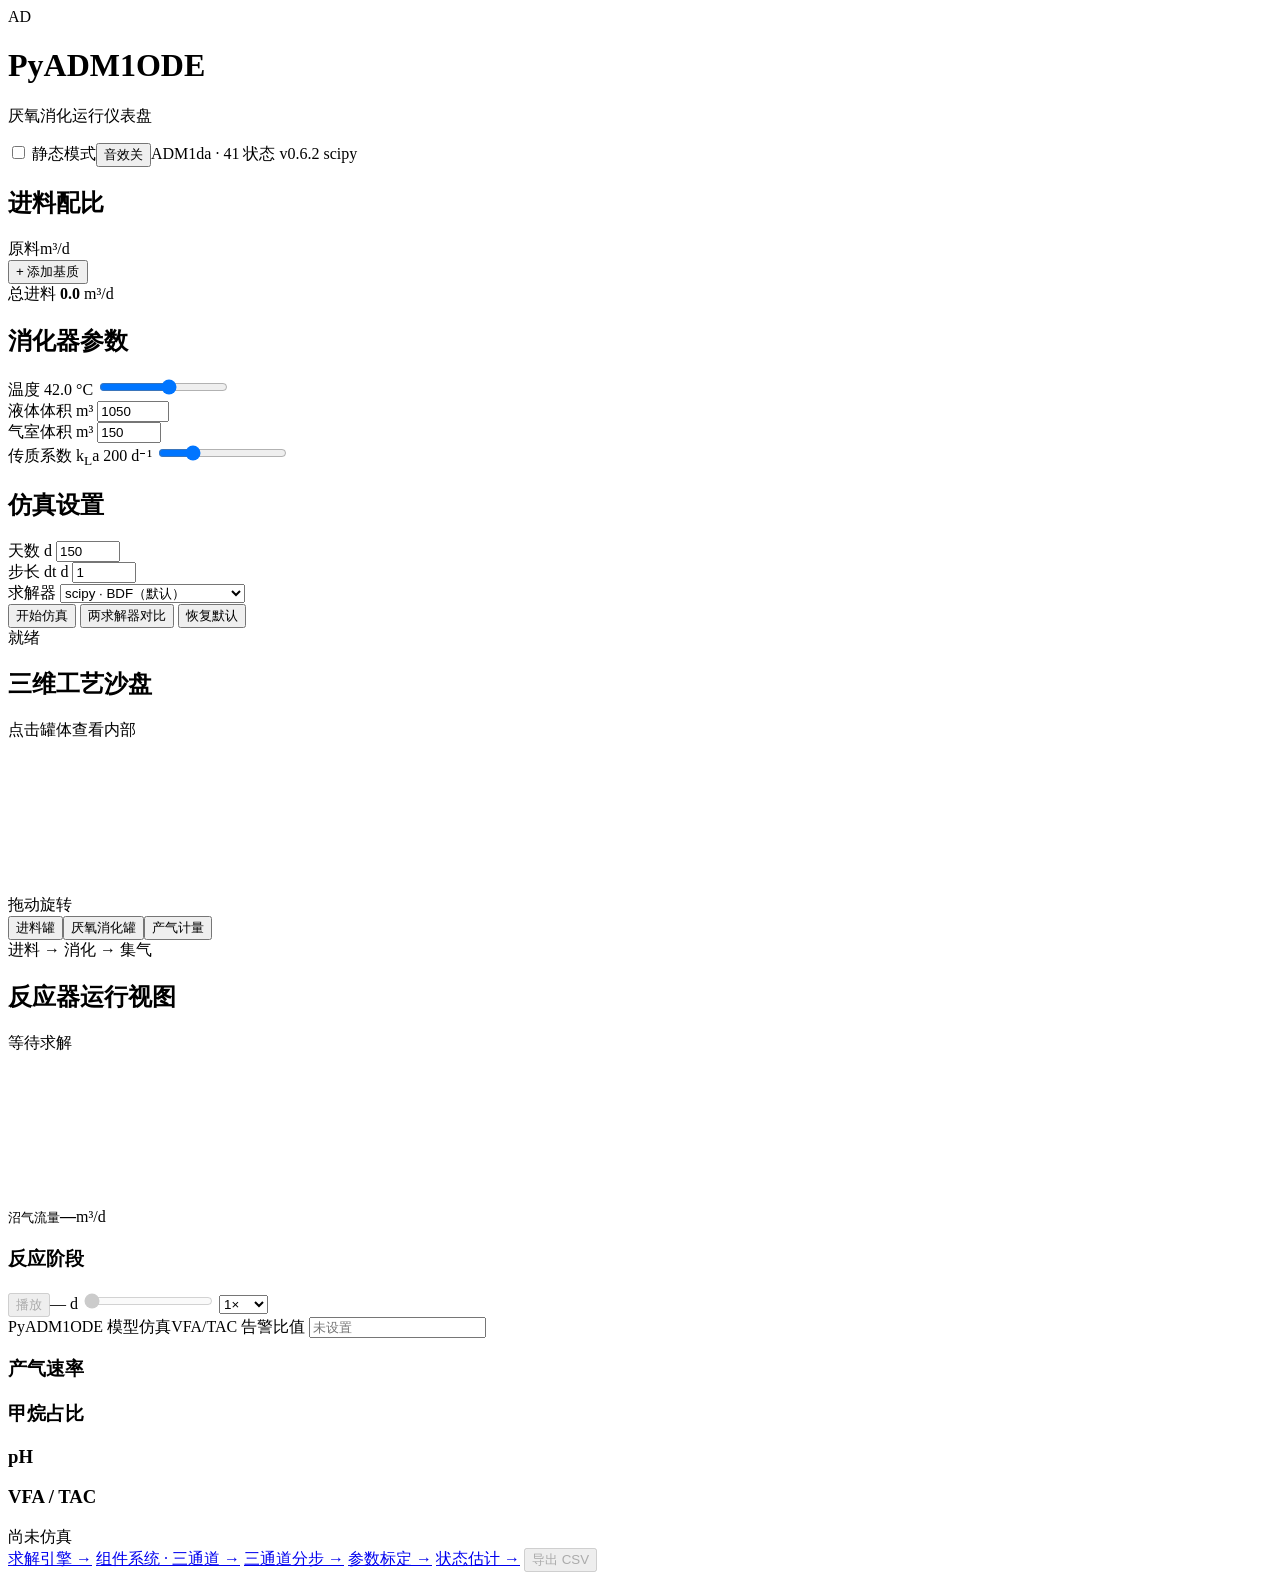
==== docs/static/index.html @ 799aa333 "Publish the bioenergy station and reproducible ADM1 demonstration records" ====
<!DOCTYPE html>
<html lang="zh-CN">
<head>
<meta charset="utf-8"><script src="/bioenergy-station/static/pages-client.js"></script>
<meta name="viewport" content="width=device-width, initial-scale=1">
<title>PyADM1ODE · 厌氧消化可视化平台</title>
<link rel="stylesheet" href="/bioenergy-station/static/style.css">
<link rel="stylesheet" href="/bioenergy-station/static/dashboard.css">
<script src="/bioenergy-station/static/plotly.min.js"></script>
</head>
<body>

<header class="topbar">
  <div class="brand">
    <div class="logo">AD</div>
    <div class="titles">
      <h1>PyADM1ODE</h1>
      <p>厌氧消化运行仪表盘</p>
    </div>
  </div>
  <div class="badges">
    <label><input id="static-mode" type="checkbox"> 静态模式</label><button id="sound" class="btn tiny ghost" aria-pressed="false">音效关</button><span class="badge" id="badge-model">ADM1da · 41 状态</span>
    <span class="badge" id="badge-version">v0.6.2</span>
    <span class="badge accent" id="badge-backend">scipy</span>
  </div>
</header>

<div class="layout">

  <aside class="sidebar">
    <section class="card">
      <h2>进料配比</h2>
      <div class="feed-columns" aria-hidden="true"><span>原料</span><span>m³/d</span></div>
      <div id="feed-rows" class="feed-rows"></div>
      <button id="add-feed" class="btn tiny ghost">+ 添加基质</button>
      <div class="feed-total">总进料 <strong id="feed-total">0.0</strong> <span>m³/d</span></div>
    </section>

    <section class="card">
      <h2>消化器参数</h2>
      <div class="field">
        <label for="temp">温度 <output id="temp-out">42.0</output> <span class="unit">°C</span></label>
        <input type="range" id="temp" min="20" max="60" step="0.5" value="42">
      </div>
      <div class="field">
        <label for="vliq">液体体积 <span class="unit">m³</span></label>
        <input type="number" id="vliq" min="100" max="20000" step="50" value="1050">
      </div>
      <div class="field">
        <label for="vgas">气室体积 <span class="unit">m³</span></label>
        <input type="number" id="vgas" min="10" max="5000" step="10" value="150">
      </div>
      <div class="field">
        <label for="kla">传质系数 k<sub>L</sub>a <output id="kla-out">200</output> <span class="unit">d⁻¹</span></label>
        <input type="range" id="kla" min="10" max="800" step="10" value="200">
      </div>
    </section>

    <section class="card">
      <h2>仿真设置</h2>
      <div class="field two">
        <div>
          <label for="duration">天数 <span class="unit">d</span></label>
          <input type="number" id="duration" min="10" max="1000" step="10" value="150">
        </div>
        <div>
          <label for="dt">步长 dt <span class="unit">d</span></label>
          <input type="number" id="dt" min="0.25" max="5" step="0.25" value="1">
        </div>
      </div>
      <div class="field">
        <label for="backend">求解器</label>
        <select id="backend">
          <option value="scipy">scipy · BDF（默认）</option>
          <option value="adm1jl">ADM1jl · Rodas4P（Julia）</option>
        </select>
      </div>
    </section>

    <div class="actions">
      <button id="run" class="btn primary">开始仿真</button>
      <button id="compare" class="btn">两求解器对比</button>
      <button id="reset" class="btn ghost">恢复默认</button>
    </div>
    <div id="status" class="status">就绪</div>
  </aside>

  <main class="main">

    <section class="card yard" id="plant" data-phase="feed" aria-label="三维工艺沙盘">
      <div class="instrument-bar"><h2>三维工艺沙盘</h2><span id="plant-status">点击罐体查看内部</span><button id="overview" class="btn tiny ghost" hidden>返回全景</button></div>
      <div id="plantViewport">
        <canvas id="vatScene" aria-label="三维设备，可拖动旋转"></canvas>
        <div class="viewTools"><span>拖动旋转</span><button id="resetView" class="btn tiny ghost" hidden>重置视角</button></div>
        <div class="plant-line"><button id="feedNode" class="btn station">进料罐</button><button id="digNode" class="btn station">厌氧消化罐</button><button id="gasNode" class="btn station">产气计量</button></div>
        <div id="inspectionTools" hidden><span id="shotLabel"></span><button id="previewShot" class="btn tiny">预演反应镜头</button></div>
      </div>
      <div class="plant-foot"><span id="plant-reading">进料 → 消化 → 集气</span><button id="plant-action" class="btn tiny" hidden></button></div>
    </section>
    <section class="card instrument">
      <div class="instrument-bar"><h2>反应器运行视图</h2><span id="mode-label">等待求解</span><b id="steady" hidden>产气稳态达成 ✓</b></div>
      <div class="instrument-grid"><div class="vessel-wrap"><canvas id="vessel" aria-label="反应器粒子剖面，四阶段可用右侧按钮选择"></canvas>
        </div>
        <div class="stage-panel"><div class="gas-read"><small>沼气流量</small><strong id="flow-now">—</strong><span>m³/d</span></div><h3>反应阶段</h3><div id="stage-buttons"></div><strong id="stage-value"></strong><small id="stage-detail"></small></div></div>
      <div class="bar"><button id="play" class="btn tiny" disabled>播放</button><output id="stamp">— d</output>
        <input aria-label="回放时间点" id="seek" type="range" min="0" max="0" value="0" disabled>
        <select aria-label="回放速度" id="speed"><option>0.5×</option><option selected>1×</option><option>2×</option><option>4×</option></select></div>
      <div class="source-line"><span id="origin">PyADM1ODE 模型仿真</span><label>VFA/TAC 告警比值 <input type="number" min="0.01" step="any" id="ratio-limit" placeholder="未设置"></label></div>
    </section>

    <section class="kpis" id="kpis"></section>

    <section class="charts">
      <div class="card chart"><h3>产气速率</h3><div id="chart-gas" class="plot"></div></div>
      <div class="card chart"><h3>甲烷占比</h3><div id="chart-pct" class="plot"></div></div>
      <div class="card chart"><h3>pH</h3><div id="chart-ph" class="plot"></div></div>
      <div class="card chart"><h3>VFA / TAC</h3><div id="chart-vfa" class="plot"></div></div>
    </section>

    <section class="card compare" id="compare-panel" hidden>
      <h2>求解器对比</h2>
      <div id="race"></div><div id="compare-body"></div>
    </section>

    <footer class="footer">
      <span id="run-meta">尚未仿真</span>
      <div class="footer-actions">
        <a class="btn tiny ghost" href="/bioenergy-station/static/engine.html" target="_blank" rel="noopener">求解引擎 →</a>
        <a class="btn tiny ghost" href="/bioenergy-station/static/system.html" target="_blank" rel="noopener">组件系统 · 三通道 →</a>
        <a class="btn tiny ghost" href="/bioenergy-station/static/trace.html" target="_blank" rel="noopener">三通道分步 →</a>
        <a class="btn tiny ghost" href="/bioenergy-station/static/calibration.html" target="_blank" rel="noopener">参数标定 →</a>
        <a class="btn tiny ghost" href="/bioenergy-station/static/estimation.html" target="_blank" rel="noopener">状态估计 →</a>
        <button id="export" class="btn tiny ghost" disabled>导出 CSV</button>
      </div>
    </footer>

  </main>
</div>

<script src="/bioenergy-station/static/app.js"></script>
<script src="/bioenergy-station/static/dashboard.js"></script>
<script src="/bioenergy-station/static/plant/three.min.js"></script>
<script src="/bioenergy-station/static/plant/gsap.min.js"></script>
<script src="/bioenergy-station/static/plant/reactor05.js"></script>
<script src="/bioenergy-station/static/plant/plant.js"></script>
<script src="/bioenergy-station/static/plant/link.js"></script>
</body>
</html>
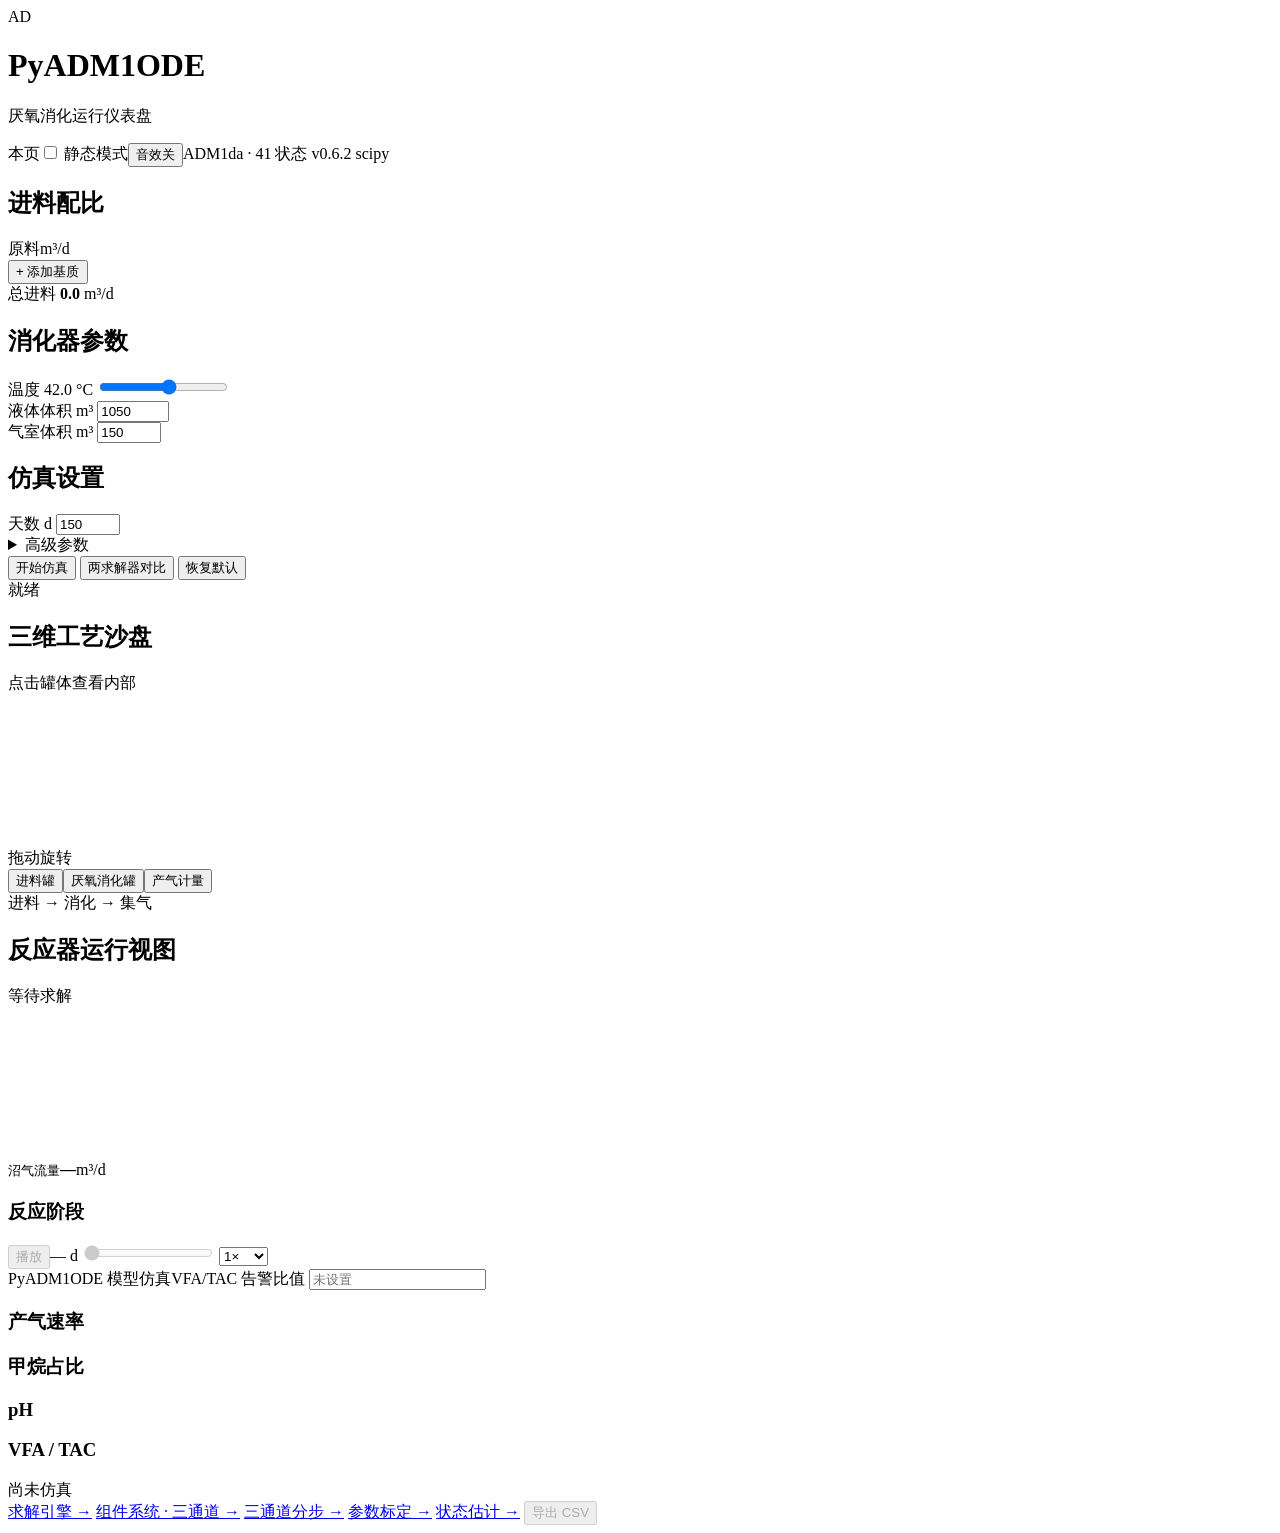
==== commit c7754706: "feat(ui): publish approved console shell and DOM microinteractions" ====
--- a/docs/static/index.html
+++ b/docs/static/index.html
@@ -1,11 +1,15 @@
 <!DOCTYPE html>
-<html lang="zh-CN">
+<html lang="zh-CN" data-ui-shell="dashboard">
 <head>
 <meta charset="utf-8"><script src="/bioenergy-station/static/pages-client.js"></script>
 <meta name="viewport" content="width=device-width, initial-scale=1">
 <title>PyADM1ODE · 厌氧消化可视化平台</title>
+<script>/* Explicit embed hint: only the workbench marks its iframe element. Standalone /#plant is unaffected. */
+try{var f=window.frameElement;if(f&&f.dataset&&f.dataset.uiEmbed==="workbench")document.documentElement.dataset.uiEmbed="workbench";}catch(e){}</script>
 <link rel="stylesheet" href="/bioenergy-station/static/style.css">
 <link rel="stylesheet" href="/bioenergy-station/static/dashboard.css">
+<link rel="stylesheet" href="/bioenergy-station/static/ui-tokens.css">
+<link rel="stylesheet" href="/bioenergy-station/static/ui-dashboard.css">
 <script src="/bioenergy-station/static/plotly.min.js"></script>
 </head>
 <body>
@@ -19,7 +23,7 @@
     </div>
   </div>
   <div class="badges">
-    <label><input id="static-mode" type="checkbox"> 静态模式</label><button id="sound" class="btn tiny ghost" aria-pressed="false">音效关</button><span class="badge" id="badge-model">ADM1da · 41 状态</span>
+    <span class="uiScope" title="本页设置与工作台顶栏的音效、静态模式相互独立">本页</span><label><input id="static-mode" type="checkbox"> 静态模式</label><button id="sound" class="btn tiny ghost" aria-pressed="false">音效关</button><span class="badge" id="badge-model">ADM1da · 41 状态</span>
     <span class="badge" id="badge-version">v0.6.2</span>
     <span class="badge accent" id="badge-backend">scipy</span>
   </div>
@@ -50,39 +54,42 @@
         <label for="vgas">气室体积 <span class="unit">m³</span></label>
         <input type="number" id="vgas" min="10" max="5000" step="10" value="150">
       </div>
-      <div class="field">
-        <label for="kla">传质系数 k<sub>L</sub>a <output id="kla-out">200</output> <span class="unit">d⁻¹</span></label>
-        <input type="range" id="kla" min="10" max="800" step="10" value="200">
-      </div>
     </section>
 
     <section class="card">
       <h2>仿真设置</h2>
-      <div class="field two">
-        <div>
-          <label for="duration">天数 <span class="unit">d</span></label>
-          <input type="number" id="duration" min="10" max="1000" step="10" value="150">
+      <div class="field">
+        <label for="duration">天数 <span class="unit">d</span></label>
+        <input type="number" id="duration" min="10" max="1000" step="10" value="150">
+      </div>
+      <details class="uiAdvanced">
+        <summary>高级参数 <span class="uiSummary" id="advSummary"></span></summary>
+        <div class="field">
+          <label for="kla">传质系数 k<sub>L</sub>a <output id="kla-out">200</output> <span class="unit">d⁻¹</span></label>
+          <input type="range" id="kla" min="10" max="800" step="10" value="200">
         </div>
-        <div>
+        <div class="field">
           <label for="dt">步长 dt <span class="unit">d</span></label>
           <input type="number" id="dt" min="0.25" max="5" step="0.25" value="1">
         </div>
-      </div>
-      <div class="field">
-        <label for="backend">求解器</label>
-        <select id="backend">
-          <option value="scipy">scipy · BDF（默认）</option>
-          <option value="adm1jl">ADM1jl · Rodas4P（Julia）</option>
-        </select>
-      </div>
+        <div class="field">
+          <label for="backend">求解器</label>
+          <select id="backend">
+            <option value="scipy">scipy · BDF（默认）</option>
+            <option value="adm1jl">ADM1jl · Rodas4P（Julia）</option>
+          </select>
+        </div>
+      </details>
     </section>
 
-    <div class="actions">
-      <button id="run" class="btn primary">开始仿真</button>
-      <button id="compare" class="btn">两求解器对比</button>
-      <button id="reset" class="btn ghost">恢复默认</button>
+    <div class="uiSubmit">
+      <div class="actions">
+        <button id="run" class="btn primary">开始仿真</button>
+        <button id="compare" class="btn">两求解器对比</button>
+        <button id="reset" class="btn ghost">恢复默认</button>
+      </div>
+      <div id="status" class="status">就绪</div>
     </div>
-    <div id="status" class="status">就绪</div>
   </aside>
 
   <main class="main">
@@ -144,5 +151,6 @@
 <script src="/bioenergy-station/static/plant/reactor05.js"></script>
 <script src="/bioenergy-station/static/plant/plant.js"></script>
 <script src="/bioenergy-station/static/plant/link.js"></script>
+<script src="/bioenergy-station/static/ui-dashboard.js"></script>
 </body>
 </html>
